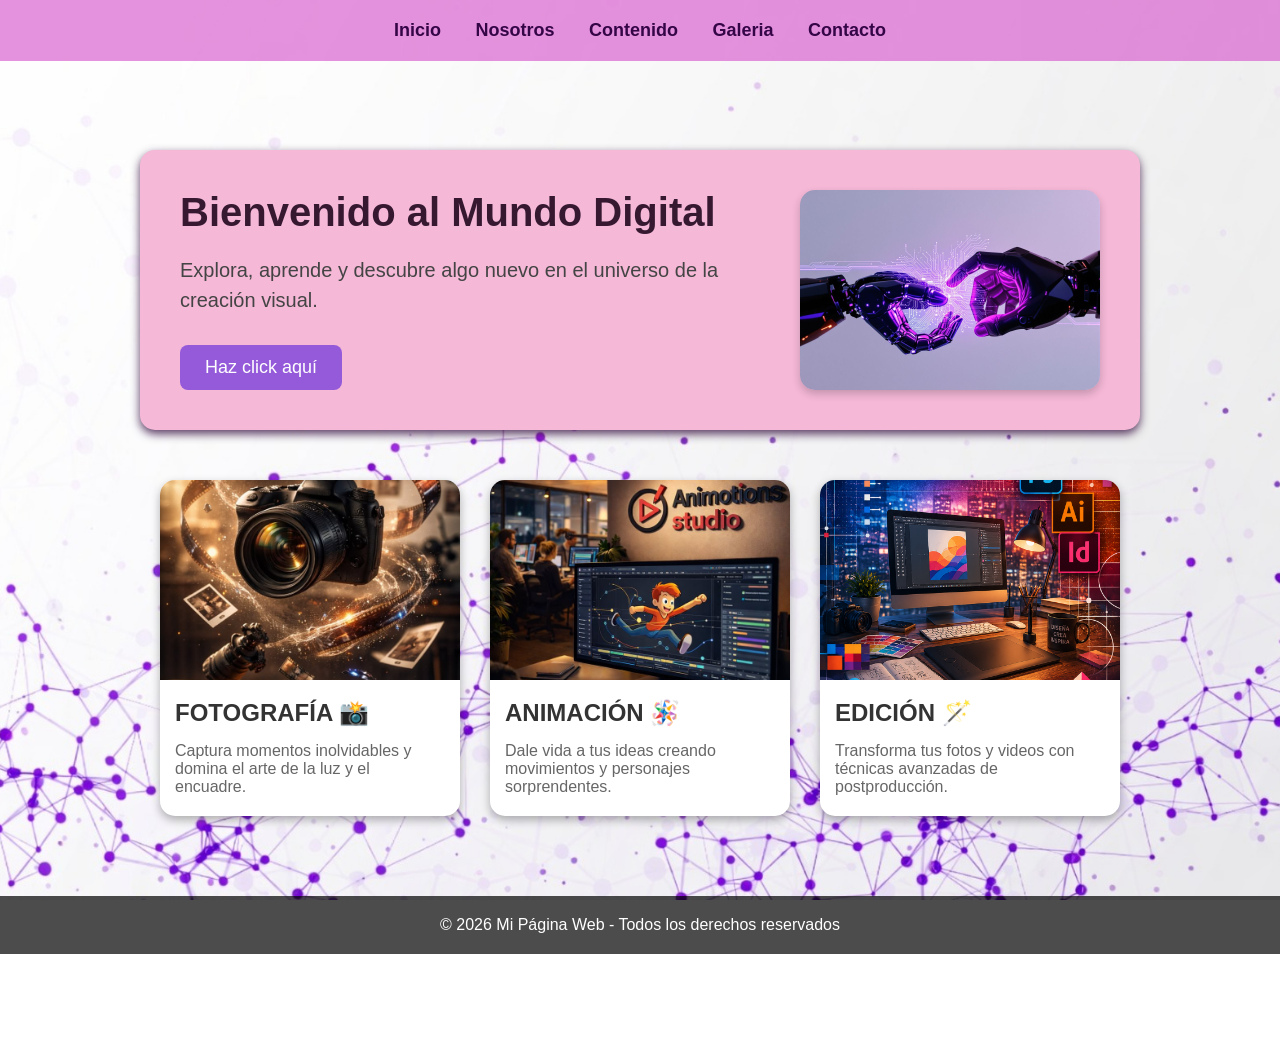
==== index.html @ cd53bd1f "Primer commit" ====
<!DOCTYPE html>
<html lang="es-CO">
<head>
    <meta charset="UTF-8">
    <meta name="viewport" content="width=device-width, initial-scale=1.0">
    <title>Bienvenido al Mundo Digital</title>
    <link rel="stylesheet" href="style.css">
</head>
<body>

    <nav>
        <a href="index.html">Inicio</a>
        <a href="Nosotros.html">Nosotros</a>
        <a href="contenido.html">Contenido</a>
        <a href="galeria.html">Galeria</a>
        <a href="contacto.html">Contacto</a>
    </nav>

    <main class="contenedor">
        <div class="contenedor-flex">
            <div class="texto-interno">
                <h1>Bienvenido al Mundo Digital</h1>
                <p>Explora, aprende y descubre algo nuevo en el universo de la creación visual.</p>
                <a href="#" class="boton-redireccion">Haz click aquí</a>
            </div>
            <img src="Fondo.jpeg" alt="Nosotras" class="foto-nosotras">
        </div>
    </main>
    
    <section class="seccion-tarjetas">
        
        <div class="tarjeta">
            <img src="Fotografia.jpeg" alt="Fotografía">
            <h2>FOTOGRAFÍA 📸</h2>
            <p>Captura momentos inolvidables y domina el arte de la luz y el encuadre.</p>
        </div>

        <div class="tarjeta">
            <img src="Animación.jpeg" alt="Animación">
            <h2>ANIMACIÓN 🪅</h2>
            <p>Dale vida a tus ideas creando movimientos y personajes sorprendentes.</p>
        </div>
        
        <div class="tarjeta">
            <img src="edicion2.0.png" alt="Edición">
            <h2>EDICIÓN 🪄</h2>
            <p>Transforma tus fotos y videos con técnicas avanzadas de postproducción.</p>
        </div>
        
    </section>

    <footer>
        <p>© 2026 Mi Página Web - Todos los derechos reservados</p>
    </footer>

</body>
</html>
---- style.css ----
/* ==========================================================================
   1. ESTILOS GENERALES Y BASE
   ========================================================================== */
* {
    margin: 0;
    padding: 0;
    box-sizing: border-box;
}

body {
    font-family: Arial, Helvetica, sans-serif;
    background: url("fondo index.jpeg");
    background-size: cover;
    background-position: center;
    background-repeat: no-repeat;
    background-attachment: fixed;
    min-height: 100vh;
    color: #333333;
}

/* ==========================================================================
   2. BARRA DE NAVEGACIÓN (Fija arriba)
   ========================================================================== */
nav {
    width: 100%;
    background-color: rgba(218, 100, 208, 0.7);
    padding: 20px;
    text-align: center;
    position: fixed;
    top: 0;
    left: 0;
    z-index: 1000;
}

nav a {
    color: rgb(52, 5, 71);
    text-decoration: none;
    margin: 0 15px;
    font-size: 18px;
    font-weight: bold;
    transition: 0.3s;
}

nav a:hover {
    color: #54dbdb;
}

/* ==========================================================================
   3. CONTENEDORES PRINCIPALES (Estructura global de tus páginas)
   ========================================================================== */
.contenedor {
    width: 90%; 
    max-width: 1000px; 
    background-color: rgb(245, 184, 215);
    margin: 150px auto 50px auto;
    padding: 40px;
    border-radius: 15px;
    box-shadow: 0px 4px 10px rgba(42, 2, 54, 0.781);
    text-align: left; 
}

/* Contenedor específico para centrar la página de Contenido */
.contenedor-principal {
    max-width: 800px;
    width: 90%;
    margin: 150px auto 50px auto; 
    background-color: rgb(245, 184, 215);
    padding: 40px;
    border-radius: 15px;
    box-shadow: 0px 4px 10px rgba(42, 2, 54, 0.781);
}

.contenedor-flex {
    display: flex;
    align-items: center;
    justify-content: space-between; 
    gap: 30px;
    flex-wrap: wrap; 
}

.texto-interno {
    flex: 1;
    min-width: 300px; 
}

/* Tipografías internas */
.contenedor h1, .contenedor-principal h1 {
    font-size: 40px;
    margin-bottom: 20px;
    color: #361931;
}

.contenedor p, .contenedor-principal .descripcion {
    font-size: 20px;
    margin-bottom: 30px;
    color: #444;
    line-height: 1.5;
}

.boton-redireccion {
    display: inline-block;
    background-color: #955ada;
    color: white;
    padding: 12px 25px;
    text-decoration: none;
    border-radius: 8px;
    font-size: 18px;
    transition: 0.3s;
}

.boton-redireccion:hover {
    background-color: #ff3ba7;
}

.foto-nosotras {
    width: 300px; 
    height: auto;
    border-radius: 15px;
    flex-shrink: 0;
    box-shadow: 0 4px 8px rgba(0,0,0,0.2);
    object-fit: cover;
}

/* ==========================================================================
   4. SECCIÓN: RECUADROS HORIZONTALES (Página Contenido - Fiel al Boceto)
   ========================================================================== */
.lista-contenido {
    display: flex;
    flex-direction: column;
    gap: 25px;
}

/* Solo este elemento lleva el borde morado del boceto */
.tarjeta-contenido {
    border: 3px solid #955ada; 
    border-radius: 12px;
    padding: 22px;
    display: flex;
    align-items: center;
    gap: 25px;
    background-color: rgba(255, 255, 255, 0.9); 
    transition: transform 0.2s ease, box-shadow 0.2s ease;
}

.tarjeta-contenido:hover {
    transform: translateY(-3px);
    box-shadow: 0 6px 15px rgba(42, 2, 54, 0.3);
}

/* Contenedor del espacio de la imagen izquierda */
.contenedor-imagen-boceto {
    width: 110px;
    height: 110px;
    border: 2px dashed #955ada;
    border-radius: 8px;
    overflow: hidden;
    flex-shrink: 0;
    display: flex;
    align-items: center;
    justify-content: center;
    background-color: #fff;
}

/* Ajuste perfecto para tus imágenes reales */
.imagen-boceto {
    width: 100%;
    height: 100%;
    object-fit: cover;
}

/* Bloque de texto derecho */
.info {
    display: flex;
    flex-direction: column;
    gap: 8px;
}

.info h2 {
    margin: 0;
    font-size: 24px;
    color: #361931;
}

.detalles {
    list-style: none;
    padding: 0;
    margin: 0;
    display: flex;
    flex-direction: column;
    gap: 5px;
}

.detalles li {
    font-size: 16px;
    color: #444;
}

/* ==========================================================================
   5. SECCIÓN DE TARJETAS VERTICALES (Otras páginas como Galería)
   ========================================================================== */
.seccion-tarjetas {
    width: 90%;
    margin: auto;
    display: flex;
    justify-content: center;
    flex-wrap: wrap;
    gap: 30px;
    padding-bottom: 50px;
}

.tarjeta {
    width: 300px;
    background-color: white;
    border-radius: 15px;
    overflow: hidden;
    box-shadow: 0px 4px 10px rgba(0,0,0,0.3);
    transition: 0.3s;
}

.tarjeta:hover {
    transform: scale(1.05);
}

.tarjeta img {
    width: 100%;
    height: 200px;
    object-fit: cover;
}

.tarjeta h2 {
    padding: 15px;
    color: #333;
}

.tarjeta p {
    padding: 0 15px 20px 15px;
    color: #666;
}

/* ==========================================================================
   6. SECCIÓN DE CONTACTO, FORMULARIOS Y REDES SOCIALES
   ========================================================================== */
.formulario-contacto {
    display: flex;
    flex-direction: column;
    gap: 20px;
    margin-top: 20px;
}

.grupo-input {
    display: flex;
    flex-direction: column;
    gap: 8px;
}

.grupo-input label {
    font-size: 16px;
    font-weight: bold;
    color: #361931;
}

.grupo-input input, 
.grupo-input textarea {
    width: 100%;
    padding: 12px;
    border: 2px solid rgba(149, 90, 218, 0.3);
    border-radius: 8px;
    font-size: 16px;
    background-color: rgba(255, 255, 255, 0.8);
    outline: none;
    transition: 0.3s;
}

.grupo-input input:focus, 
.grupo-input textarea:focus {
    border-color: #955ada;
    background-color: white;
    box-shadow: 0 0 8px rgba(149, 90, 218, 0.5);
}

.formulario-contacto .boton-redireccion {
    align-self: flex-start;
    border: none;
    cursor: pointer;
}

.seccion-redes {
    margin-top: 20px;
    margin-bottom: 30px;
    text-align: center;
    padding-bottom: 20px;
    border-bottom: 2px dashed rgba(149, 90, 218, 0.3);
}

.seccion-redes h3 {
    color: #361931;
    font-size: 20px;
    margin-bottom: 15px;
}

.contenedor-iconos {
    display: flex;
    justify-content: center;
    gap: 20px;
}

.icono-red {
    display: flex;
    align-items: center;
    justify-content: center;
    width: 50px;
    height: 50px;
    border-radius: 50%;
    background-color: #955ada;
    color: white;
    font-size: 24px;
    text-decoration: none;
    transition: transform 0.3s, background-color 0.3s;
    box-shadow: 0 4px 6px rgba(0, 0, 0, 0.1);
}

.icono-red:hover {
    transform: translateY(-5px);
}

.icono-red.instagram:hover {
    background: linear-gradient(45deg, #f09433 0%, #e6683c 25%, #dc2743 50%, #cc2366 75%, #bc1888 100%);
}

.icono-red.facebook:hover {
    background-color: #1877F2;
}

.icono-red.gmail:hover {
    background-color: #8d8d8d;
}

.icono-red.tiktok:hover {
    background-color: #000000;
}

.icono-red.youtube:hover {
    background-color: #ff0000;
}

/* ==========================================================================
   7. CIERRE, FOOTER, POPUPS Y RESPONSIVO
   ========================================================================== */
footer {
    background-color: rgba(0,0,0,0.7);
    color: white;
    text-align: center;
    padding: 20px;
    margin-top: 30px;
    width: 100%;
}

.popup {
    position: fixed;
    top: 0;
    left: 0;
    width: 100%;
    height: 100%;
    background: rgba(0,0,0,0.6);
    display: flex;
    justify-content: center;
    align-items: center;
}

.popup-contenido {
    background: rgb(245, 184, 215);
    width: 80%;
    max-width: 700px;
    padding: 35px;
    border-radius: 20px;
    text-align: center;
    box-shadow: 0 0 20px rgba(0,0,0,0.4);
}

.popup-contenido button {
    margin-top: 20px;
    padding: 12px 25px;
    border: none;
    border-radius: 10px;
    background: #955ada;
    color: white;
    cursor: pointer;
}

/* Modo Mobile (Pantallas pequeñas) */
@media (max-width: 768px) {
    .contenedor-flex {
        flex-direction: column; 
        text-align: center;
    }
    .tarjeta-contenido {
        flex-direction: column;
        text-align: center;
    }
    .foto-nosotras {
        width: 100%;
        max-width: 300px;
    }
    .contenedor h1, .contenedor-principal h1 {
        font-size: 32px;
    }
    .formulario-contacto .boton-redireccion {
        width: 100%;
        text-align: center;
    }
}
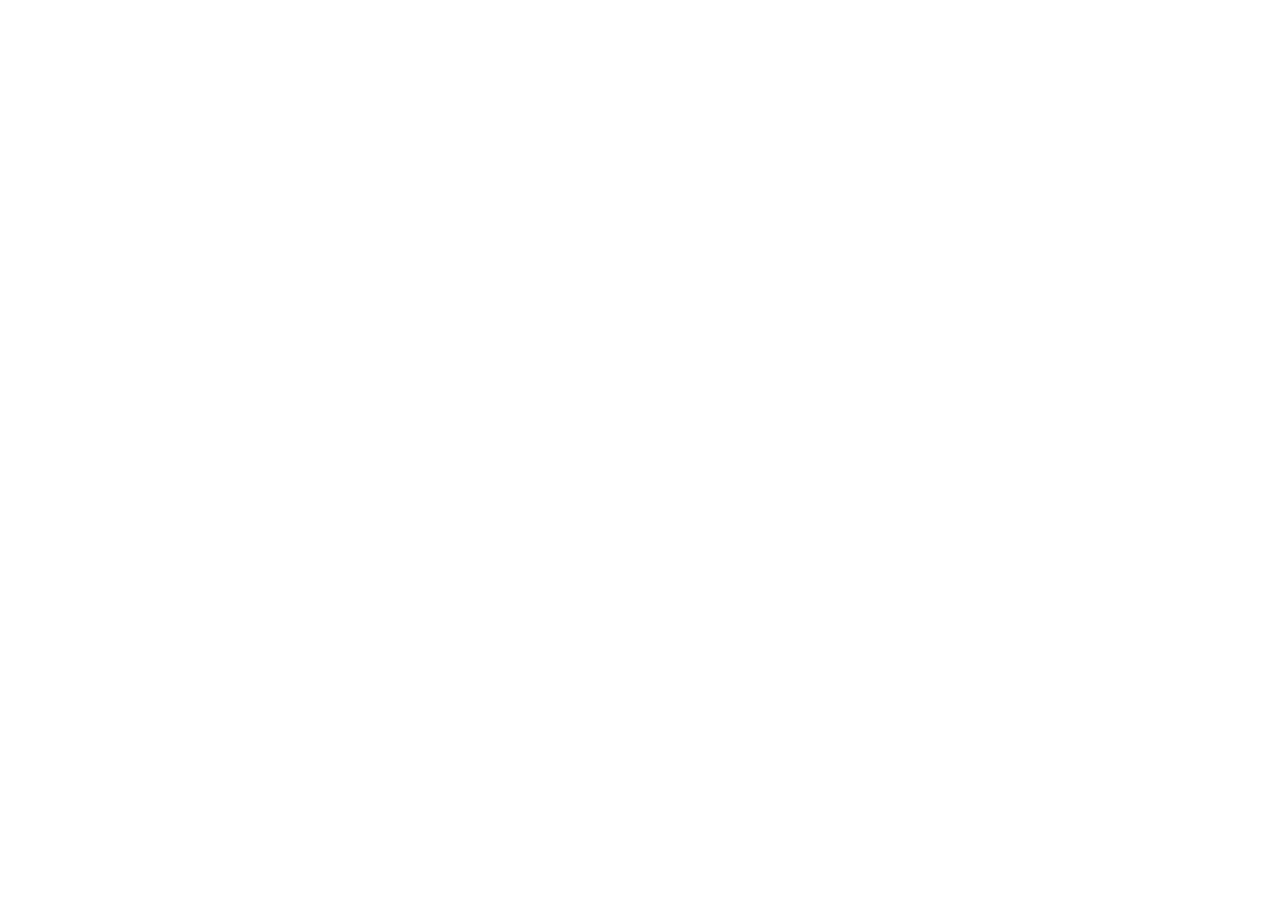
==== commit a7f95ab1: "Actualizacion 2" ====
--- a/index.html
+++ b/index.html
@@ -1,57 +1,22 @@
 <!DOCTYPE html>
-<html lang="es-CO">
+<html lang="es">
 <head>
-    <meta charset="UTF-8">
-    <meta name="viewport" content="width=device-width, initial-scale=1.0">
-    <title>Bienvenido al Mundo Digital</title>
-    <link rel="stylesheet" href="style.css">
+  <meta charset="UTF-8">
+  <meta name="viewport" content="width=device-width, initial-scale=1.0">
+  <title>El Audiovisual — Inicio</title>
+  <link rel="preconnect" href="https://fonts.googleapis.com">
+  <link rel="preconnect" href="https://fonts.gstatic.com" crossorigin>
+  <link href="https://fonts.googleapis.com/css2?family=Playfair+Display:ital,wght@0,400;0,700;0,900;1,400&family=Source+Serif+4:ital,wght@0,400;0,600;0,700;1,400&family=UnifrakturMaguntia&display=swap" rel="stylesheet">
+  <link rel="stylesheet" href="components/layout/layout.css">
+  <link rel="stylesheet" href="components/inicio/inicio.css">
 </head>
-<body>
-
-    <nav>
-        <a href="index.html">Inicio</a>
-        <a href="Nosotros.html">Nosotros</a>
-        <a href="contenido.html">Contenido</a>
-        <a href="galeria.html">Galeria</a>
-        <a href="contacto.html">Contacto</a>
-    </nav>
-
-    <main class="contenedor">
-        <div class="contenedor-flex">
-            <div class="texto-interno">
-                <h1>Bienvenido al Mundo Digital</h1>
-                <p>Explora, aprende y descubre algo nuevo en el universo de la creación visual.</p>
-                <a href="#" class="boton-redireccion">Haz click aquí</a>
-            </div>
-            <img src="Fondo.jpeg" alt="Nosotras" class="foto-nosotras">
-        </div>
-    </main>
-    
-    <section class="seccion-tarjetas">
-        
-        <div class="tarjeta">
-            <img src="Fotografia.jpeg" alt="Fotografía">
-            <h2>FOTOGRAFÍA 📸</h2>
-            <p>Captura momentos inolvidables y domina el arte de la luz y el encuadre.</p>
-        </div>
-
-        <div class="tarjeta">
-            <img src="Animación.jpeg" alt="Animación">
-            <h2>ANIMACIÓN 🪅</h2>
-            <p>Dale vida a tus ideas creando movimientos y personajes sorprendentes.</p>
-        </div>
-        
-        <div class="tarjeta">
-            <img src="edicion2.0.png" alt="Edición">
-            <h2>EDICIÓN 🪄</h2>
-            <p>Transforma tus fotos y videos con técnicas avanzadas de postproducción.</p>
-        </div>
-        
-    </section>
-
-    <footer>
-        <p>© 2026 Mi Página Web - Todos los derechos reservados</p>
-    </footer>
-
+<body data-page="inicio">
+  <div class="newspaper">
+    <div id="header-slot"></div>
+    <div id="content-slot"></div>
+    <div id="footer-slot"></div>
+  </div>
+  <script src="components/layout/layout.js"></script>
+  <script src="components/inicio/inicio.js"></script>
 </body>
-</html>+</html>
